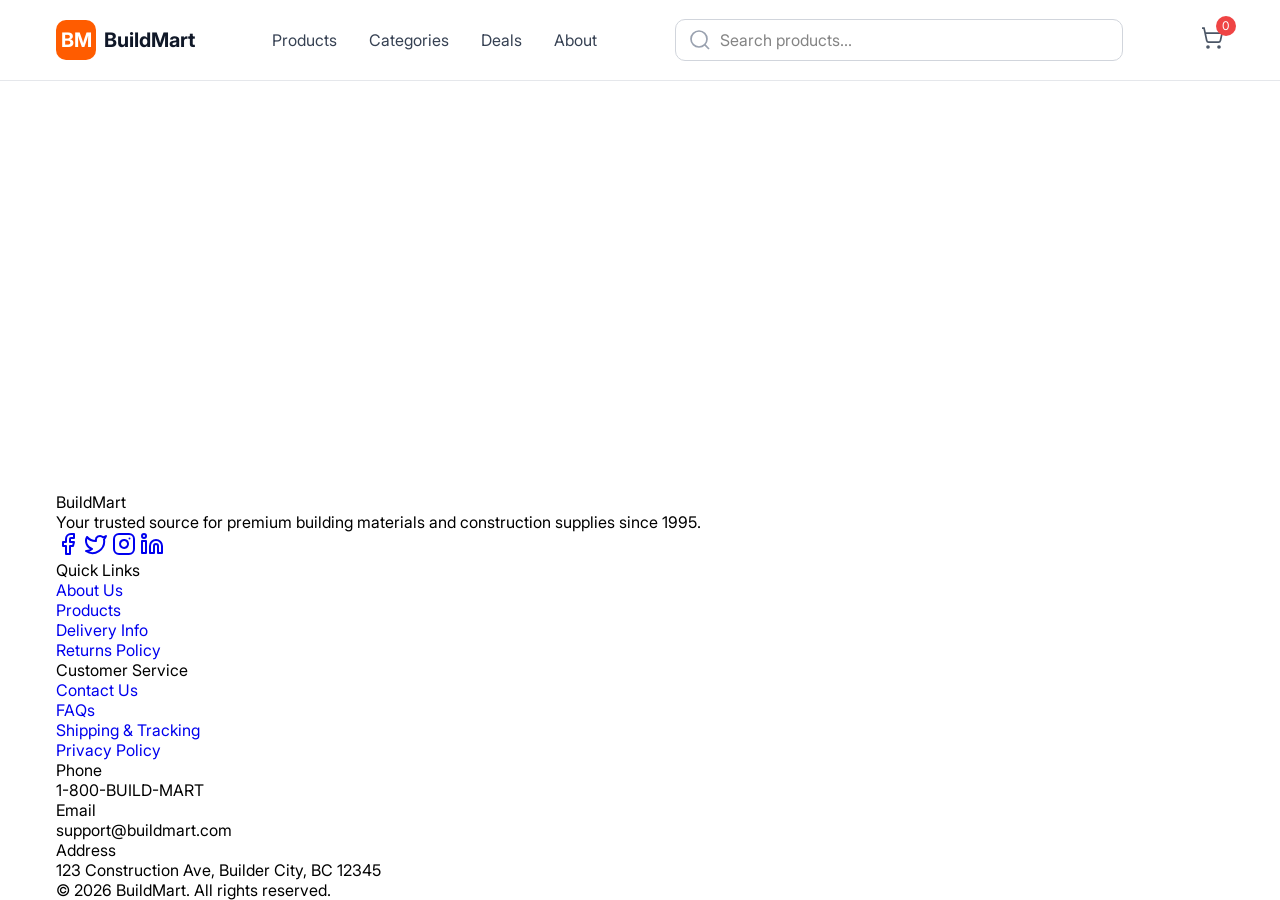
==== index.html @ 8eda160d "feat(footer): add navigation" ====
<!DOCTYPE html>
<html lang="en">
<head>
  <meta charset="UTF-8">
  <meta name="viewport" content="width=device-width, initial-scale=1.0">
  <title>BuildMart</title>
  <link rel="stylesheet" href="./css/main.css">
</head>
<body class="page-index">
  <header class="header">
    <div class="header__body container">
      <a
        class="header__logo"
        href="index.html"
        aria-label="Home"
        title="Home"
      >
        <div class="header-logo__mark">
          <span class="header-logo__mark-text">BM</span>
        </div>
        <span class="header-logo__text">BuildMart</span>
      </a>
      <nav class="header__menu" aria-label="Main">
        <ul class="header__menu-list">
          <li class="header__menu-item">
            <a href="index.html" class="header__menu-link">Products</a>
          </li>
          <li class="header__menu-item">
            <a href="index.html" class="header__menu-link">Categories</a>
          </li>
          <li class="header__menu-item">
            <a href="index.html" class="header__menu-link">Deals</a>
          </li>
          <li class="header__menu-item">
            <a href="index.html" class="header__menu-link">About</a>
          </li>
        </ul>
      </nav>
      <div class="header__search">
        <svg class="search__icon" fill="none" stroke="#99A1AF" stroke-width="1.67" aria-hidden="true">
            <circle cx="11" cy="11" r="8"></circle>
            <path d="m21 21-4.3-4.3"></path>
          </svg>
          <input
            type="search"
            class="search__input"
            placeholder="Search products..."
            aria-label="Search products"
          >
      </div>
      <div class="header__cart">
        <a href="cart.html" class="cart" aria-label="Shopping cart">
          <svg class="cart__icon" fill="none" stroke="#4A5565" stroke-width="1.67" aria-hidden="true">
          <circle cx="8" cy="21" r="1"></circle>
          <circle cx="19" cy="21" r="1"></circle>
          <path d="M2.05 2.05h2l2.66 12.42a2 2 0 0 0 2 1.58h9.78a2 2 0 0 0 1.95-1.57l1.65-7.43H5.12"></path>
        </svg>
        <span class="cart__badge" hidden aria-live="polite">0</span>
        </a>
      </div>
    </div>
  </header>
  <main class="container"></main>
  <footer class="footer">
    <div class="container">
      <div class="footer__top">
        <div class="footer-top__socials">
          <p class="footer-top__header">BuildMart</p>
          <p>Your trusted source for premium building materials and construction supplies since 1995.</p>
          <div class="footer-socials">
            <a href="#" class="footer-socials__link" aria-label="Facebook">
              <svg xmlns="http://www.w3.org/2000/svg" width="24" height="24" viewBox="0 0 24 24" fill="none" stroke="currentColor" stroke-width="2" stroke-linecap="round" stroke-linejoin="round">
                <path d="M18 2h-3a5 5 0 0 0-5 5v3H7v4h3v8h4v-8h3l1-4h-4V7a1 1 0 0 1 1-1h3z"></path>
              </svg>
            </a>
            <a href="#" class="footer-socials__link" aria-label="Twitter">
              <svg xmlns="http://www.w3.org/2000/svg" width="24" height="24" viewBox="0 0 24 24" fill="none" stroke="currentColor" stroke-width="2" stroke-linecap="round" stroke-linejoin="round">
                <path d="M22 4s-.7 2.1-2 3.4c1.6 10-9.4 17.3-18 11.6 2.2.1 4.4-.6 6-2C3 15.5.5 9.6 3 5c2.2 2.6 5.6 4.1 9 4-.9-4.2 4-6.6 7-3.8 1.1 0 3-1.2 3-1.2z"></path>
              </svg>
            </a>
            <a href="#" class="footer-socials__link" aria-label="Instagram">
              <svg xmlns="http://www.w3.org/2000/svg" width="24" height="24" viewBox="0 0 24 24" fill="none" stroke="currentColor" stroke-width="2" stroke-linecap="round" stroke-linejoin="round">
                <rect width="20" height="20" x="2" y="2" rx="5" ry="5"></rect>
                <path d="M16 11.37A4 4 0 1 1 12.63 8 4 4 0 0 1 16 11.37z"></path>
                <line x1="17.5" x2="17.51" y1="6.5" y2="6.5"></line>
              </svg>
            </a>
            <a href="#" class="footer-socials__link" aria-label="LinkedIn">
              <svg xmlns="http://www.w3.org/2000/svg" width="24" height="24" viewBox="0 0 24 24" fill="none" stroke="currentColor" stroke-width="2" stroke-linecap="round" stroke-linejoin="round">
                <path d="M16 8a6 6 0 0 1 6 6v7h-4v-7a2 2 0 0 0-2-2 2 2 0 0 0-2 2v7h-4v-7a6 6 0 0 1 6-6z"></path>
                <rect width="4" height="12" x="2" y="9"></rect>
                <circle cx="4" cy="4" r="2"></circle>
              </svg>
            </a>
          </div>
        </div>
        <div class="footer-top__menu">
          <p class="footer-top__header">Quick Links</p>
          <ul class="footer-top__menu-list">
            <li class="footer-top__menu-item">
              <a href="index.html" class="footer-top__menu-link">About Us</a>
            </li>
            <li class="footer-top__menu-item">
              <a href="index.html" class="footer-top__menu-link">Products</a>
            </li>
            <li class="footer-top__menu-item">
              <a href="index.html" class="footer-top__menu-link">Delivery Info</a>
            </li>
            <li class="footer-top__menu-item">
              <a href="index.html" class="footer-top__menu-link">Returns Policy</a>
            </li>
          </ul>
        </div>
        <div class="footer-top__menu">
          <p class="footer-top__header">Customer Service</p>
          <ul class="footer-top__menu-list">
            <li class="footer-top__menu-item">
              <a href="index.html" class="footer-top__menu-link">Contact Us</a>
            </li>
            <li class="footer-top__menu-item">
              <a href="index.html" class="footer-top__menu-link">FAQs</a>
            </li>
            <li class="footer-top__menu-item">
              <a href="index.html" class="footer-top__menu-link">Shipping & Tracking</a>
            </li>
            <li class="footer-top__menu-item">
              <a href="index.html" class="footer-top__menu-link">Privacy Policy</a>
            </li>
          </ul>
        </div>
      </div>
      <div class="footer__contacts">
        <div class="footer__contact">
          <p class="footer__contact-header">Phone</p>
          <p>1-800-BUILD-MART</p>
        </div>
        <div class="footer__contact">
          <p class="footer__contact-header">Email</p>
          <p>support@buildmart.com</p>
        </div>
        <div class="footer__contact">
          <p class="footer__contact-header">Address</p>
          <p>123 Construction Ave, Builder City, BC 12345</p>
        </div>
      </div>
      <div class="copyright">
        © 2026 BuildMart. All rights reserved.
      </div>
    </div>
  </footer>
</body>
</html>
---- css/main.css ----
@import "reset.css";
@import "variables.css";
@import "typography.css";
@import "global.css";
@import "header.css";
@import "components.css";
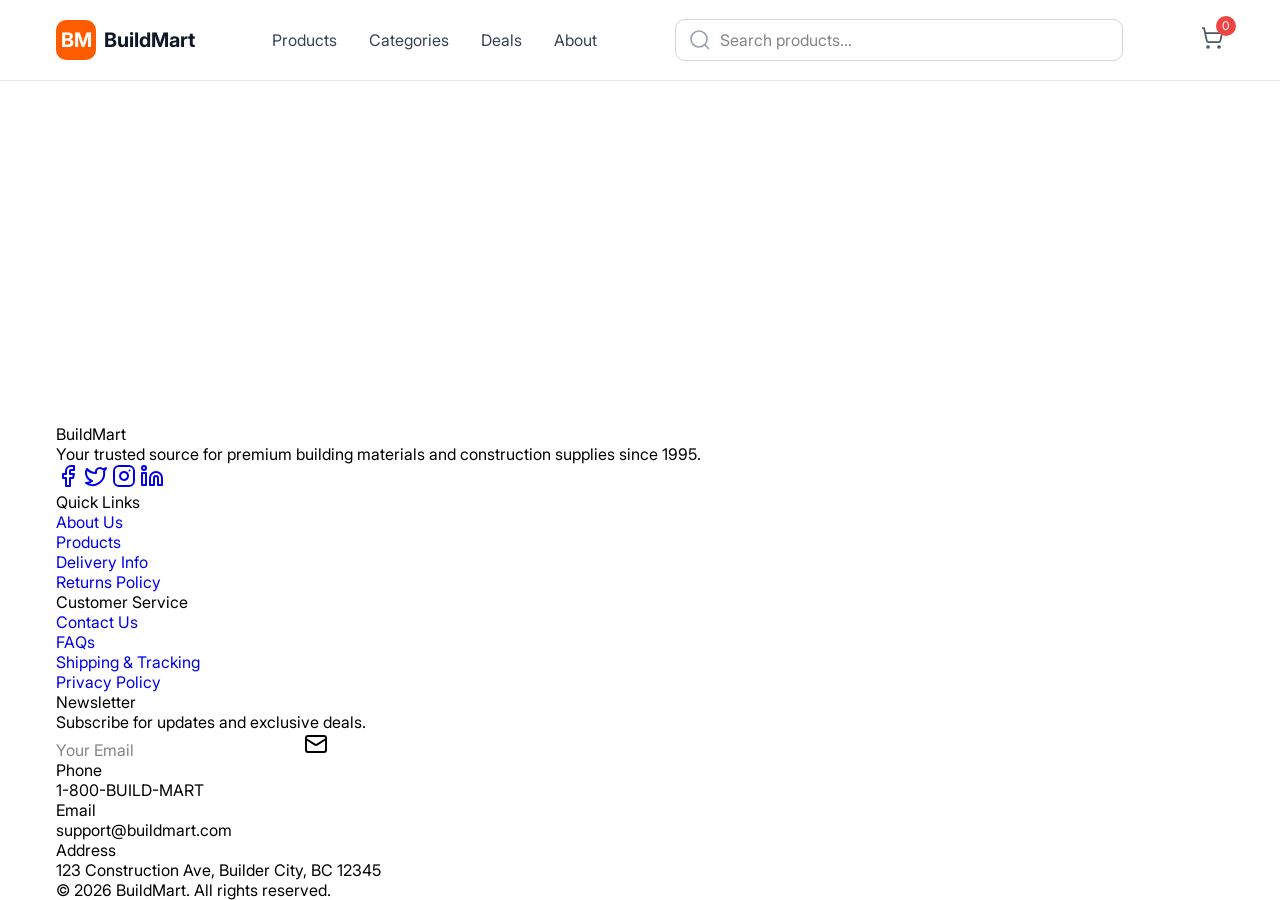
==== commit 12cc3c31: "feat(footer): add subscription form" ====
--- a/index.html
+++ b/index.html
@@ -128,6 +128,19 @@
             </li>
           </ul>
         </div>
+        <div class="footer-top__subscription">
+          <p class="footer-top__header">Newsletter</p>
+          <p>Subscribe for updates and exclusive deals.</p>
+          <form action="" class="subscription_form">
+            <input type="text" placeholder="Your Email" class="subscription-form__input">
+              <button type="submit" class="subscription-form__btn" aria-label="Subscribe">
+                  <svg xmlns="http://www.w3.org/2000/svg" width="24" height="24" viewBox="0 0 24 24" fill="none" stroke="currentColor" stroke-width="2" stroke-linecap="round" stroke-linejoin="round" class="lucide lucide-mail">
+                      <rect width="20" height="16" x="2" y="4" rx="2"></rect>
+                      <path d="m22 7-8.97 5.7a1.94 1.94 0 0 1-2.06 0L2 7"></path>
+                  </svg>
+              </button>
+          </form>
+        </div>
       </div>
       <div class="footer__contacts">
         <div class="footer__contact">
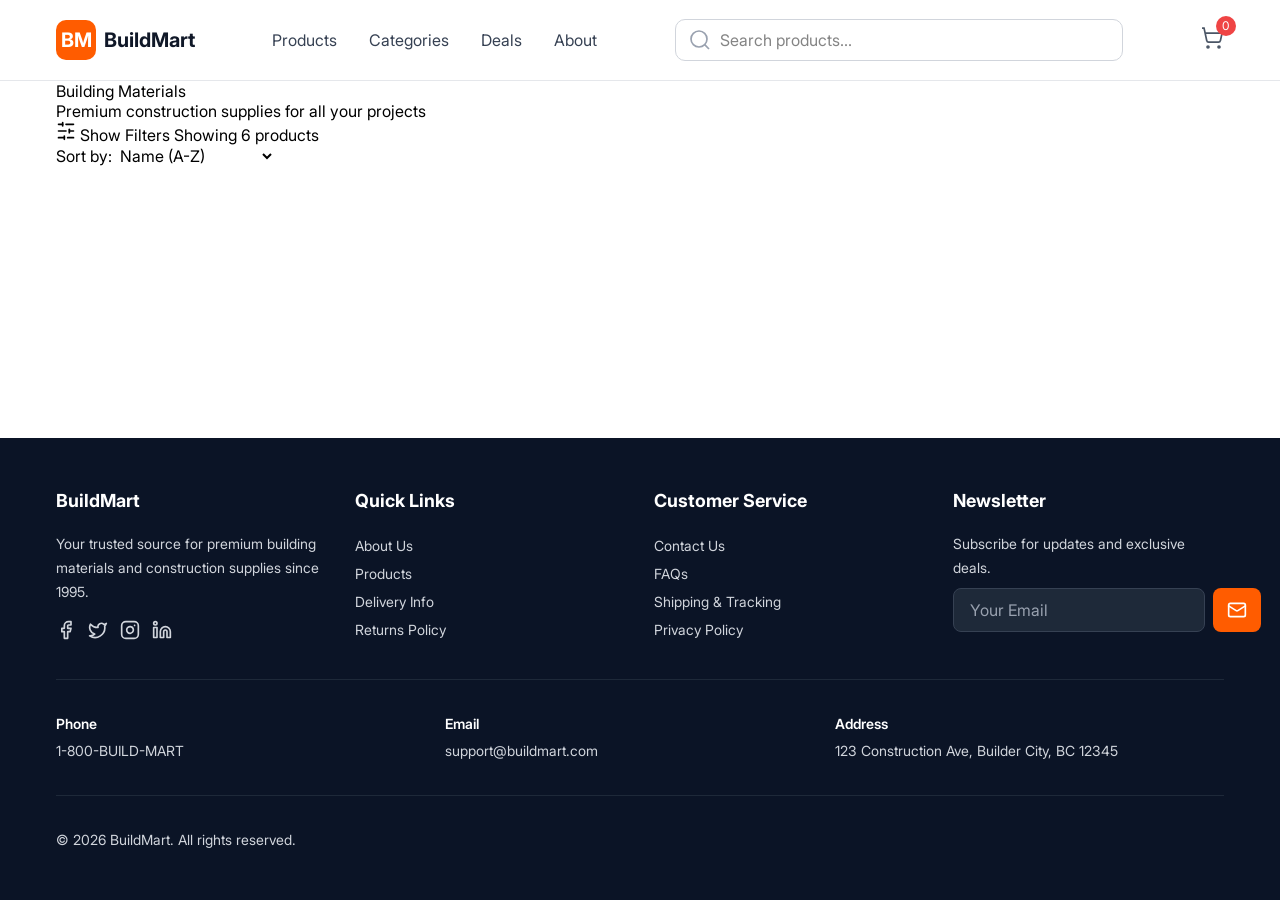
==== commit c3f3a297: "feat(main): add title, filters-sort and products container" ====
--- a/index.html
+++ b/index.html
@@ -60,7 +60,105 @@
       </div>
     </div>
   </header>
-  <main class="container"></main>
+  <main class="container">
+    <div class="main__header">
+      <h1 class="main__title">Building Materials</h1>
+      <p class="main__subtitle">Premium construction supplies for all your projects</p>
+    </div>
+    <div class="main__filters-sort">
+      <button
+        type="button"
+        class="filters-btn"
+        aria-expanded="false"
+        aria-controls="filters-panel"
+      >
+        <svg xmlns="http://www.w3.org/2000/svg" width="20" height="20" viewBox="0 0 24 24" fill="none" stroke="currentColor" stroke-width="2" stroke-linecap="round" stroke-linejoin="round" aria-hidden="true">
+          <line x1="3" x2="10" y1="20" y2="20"></line>
+          <line x1="14" x2="21" y1="20" y2="20"></line>
+          <line x1="3" x2="12" y1="12" y2="12"></line>
+          <line x1="16" x2="21" y1="12" y2="12"></line>
+          <line x1="3" x2="8" y1="4" y2="4"></line>
+          <line x1="12" x2="21" y1="4" y2="4"></line>
+          <line x1="10" x2="10" y1="18" y2="22"></line>
+          <line x1="16" x2="16" y1="10" y2="14"></line>
+          <line x1="8" x2="8" y1="2" y2="6"></line>
+        </svg>
+        <span class="filters-btn__label">Show Filters</span>
+      </button>
+      <span class="products-count">Showing 6 products</span>
+      <div class="sort-control">
+        <label class="sort-control__label" for="sort-select">Sort by:</label>
+        <select class="sort-control__select" id="sort-select">
+          <option value="name-asc">Name (A-Z)</option>
+          <option value="price-asc">Price (Low to High)</option>
+          <option value="price-desc">Price (High to Low)</option>
+        </select>
+      </div>
+    </div>
+    <div
+      id="filters-panel"
+      class="filters-panel"
+      role="region"
+      aria-label="Product filters"
+      hidden
+    >
+      <div class="filters-panel__grid">
+        <div class="filters-panel__col">
+          <h2 class="filters-panel__heading">Minimum Rating</h2>
+          <div class="filters-rating">
+            <label class="filters-rating__item">
+              <input type="checkbox" name="filter-rating" value="5" class="filters-rating__input">
+              <span>5+ Stars</span>
+            </label>
+            <label class="filters-rating__item">
+              <input type="checkbox" name="filter-rating" value="4" class="filters-rating__input">
+              <span>4+ Stars</span>
+            </label>
+            <label class="filters-rating__item">
+              <input type="checkbox" name="filter-rating" value="3" class="filters-rating__input">
+              <span>3+ Stars</span>
+            </label>
+          </div>
+        </div>
+        <div class="filters-panel__col filters-panel__col--price">
+          <h2 class="filters-panel__heading">Price Range</h2>
+          <div class="price-range" id="price-range">
+            <div class="price-range__rail" aria-hidden="true">
+              <span class="price-range__interval" id="price-range-interval"></span>
+            </div>
+            <input
+              type="range"
+              class="price-range__input price-range__input--min"
+              id="filter-price-min"
+              min="0"
+              max="400"
+              value="0"
+              step="1"
+              aria-label="Minimum price"
+            >
+            <input
+              type="range"
+              class="price-range__input price-range__input--max"
+              id="filter-price-max"
+              min="0"
+              max="400"
+              value="400"
+              step="1"
+              aria-label="Maximum price"
+            >
+          </div>
+          <div class="price-range__labels">
+            <span id="price-label-min">$0</span>
+            <span id="price-label-max">$400</span>
+          </div>
+          <div class="filters-panel__col-actions">
+            <button type="button" class="filters-clear" id="filters-clear">Clear All Filters</button>
+          </div>
+        </div>
+      </div>
+    </div>
+    <div class="main__products"></div>
+  </main>
   <footer class="footer">
     <div class="container">
       <div class="footer__top">
--- a/css/main.css
+++ b/css/main.css
@@ -3,4 +3,5 @@
 @import "typography.css";
 @import "global.css";
 @import "header.css";
+@import "footer.css";
 @import "components.css";
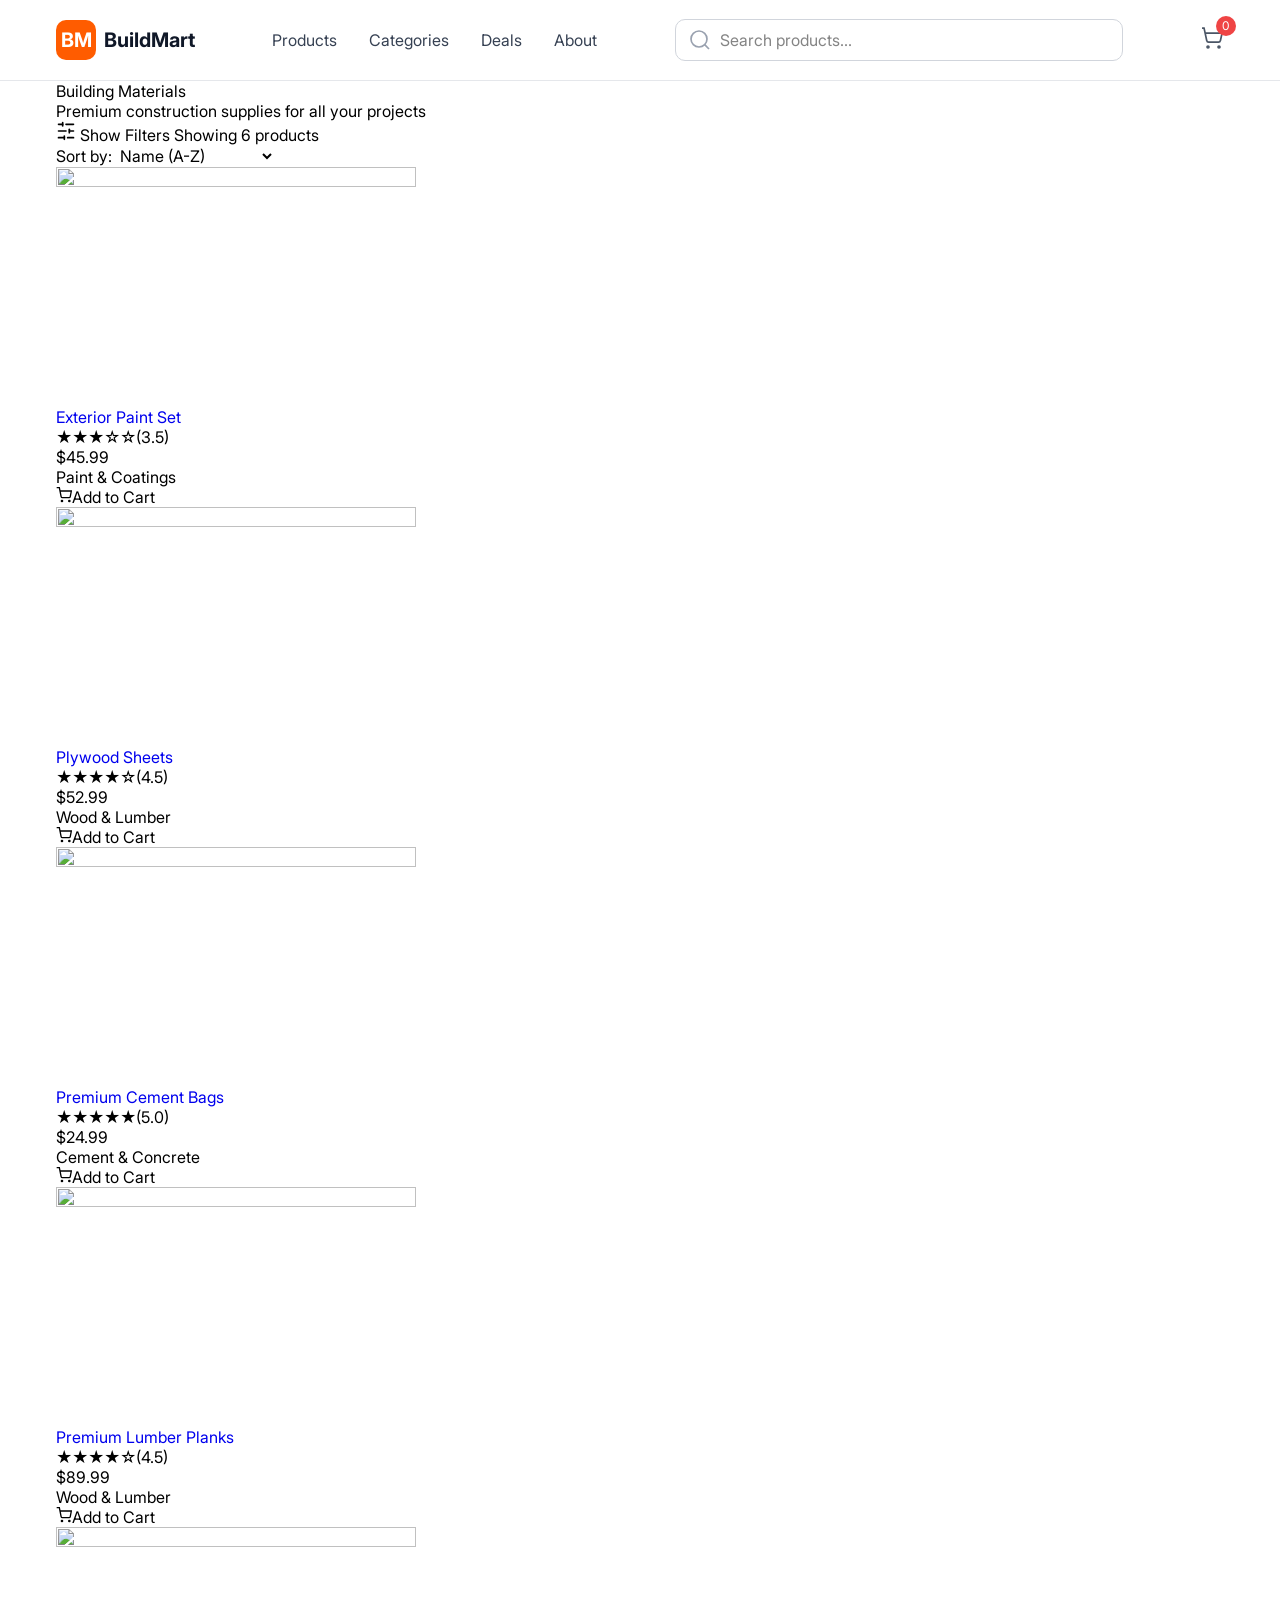
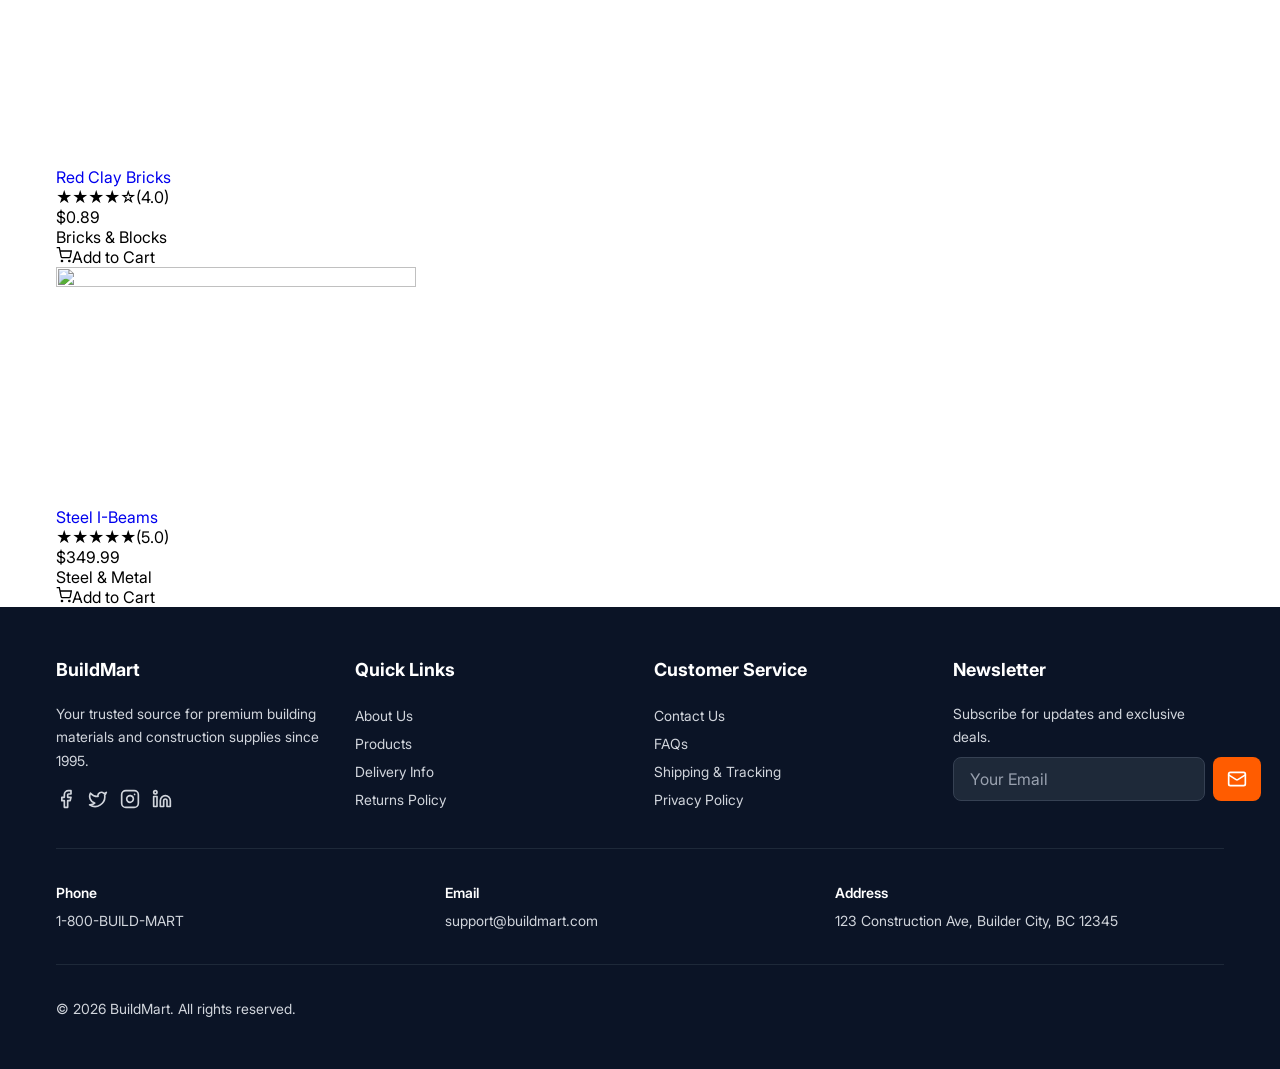
==== commit 56f48cd2: "feat: add product catalog rendering" ====
--- a/index.html
+++ b/index.html
@@ -5,6 +5,8 @@
   <meta name="viewport" content="width=device-width, initial-scale=1.0">
   <title>BuildMart</title>
   <link rel="stylesheet" href="./css/main.css">
+  <script src="./js/products-data.js" defer></script>
+  <script src="./js/main.js" defer></script>
 </head>
 <body class="page-index">
   <header class="header">
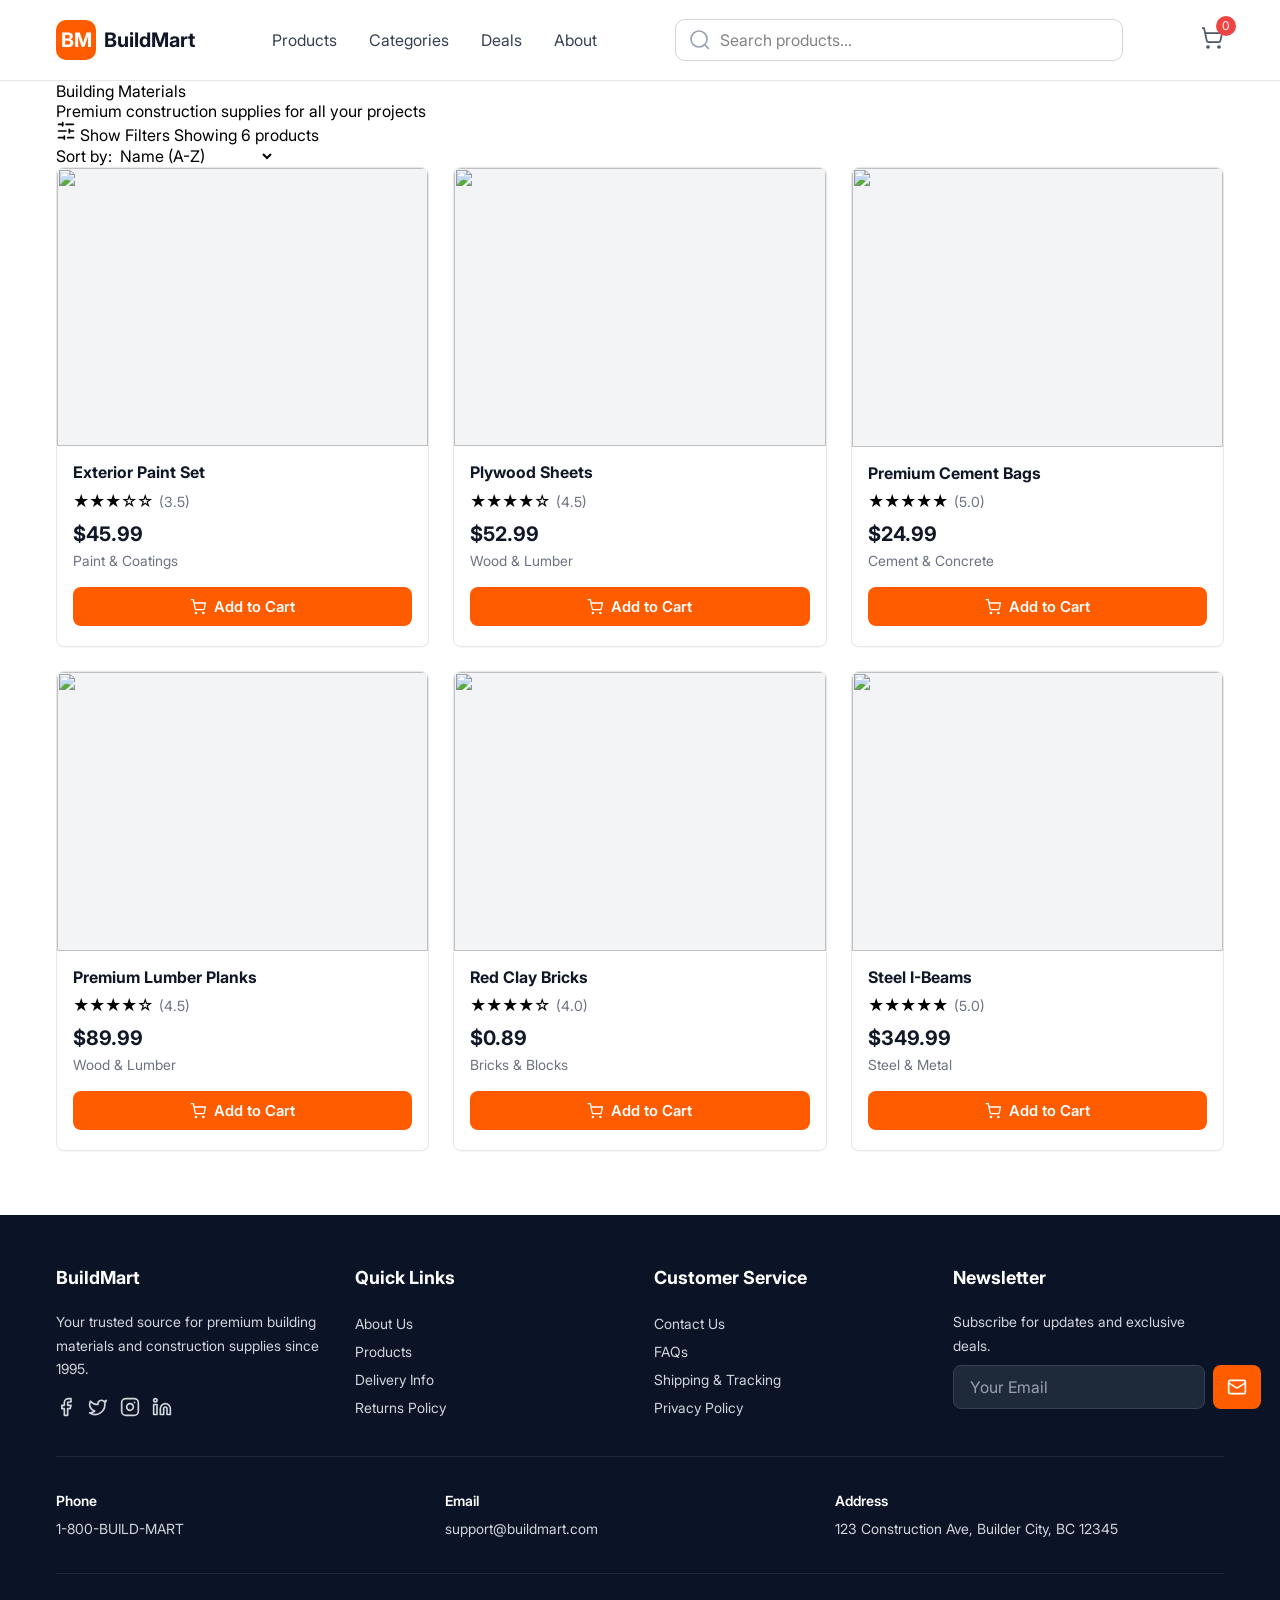
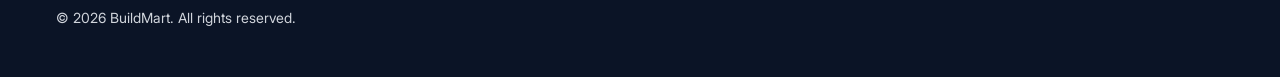
==== commit fb200b28: "feat: add catalog and product card styles" ====
--- a/index.html
+++ b/index.html
@@ -5,6 +5,7 @@
   <meta name="viewport" content="width=device-width, initial-scale=1.0">
   <title>BuildMart</title>
   <link rel="stylesheet" href="./css/main.css">
+  <link rel="stylesheet" href="./css/catalog.css">
   <script src="./js/products-data.js" defer></script>
   <script src="./js/main.js" defer></script>
 </head>
--- a/css/catalog.css
+++ b/css/catalog.css
@@ -0,0 +1,152 @@
+.main__products {
+    display: grid;
+    grid-template-columns: repeat(3, 1fr);
+    gap: 24px;
+    padding-bottom: 64px;
+}
+
+@media (max-width: 1100px) {
+    .main__products {
+        grid-template-columns: repeat(2, 1fr);
+    }
+}
+
+@media (max-width: 640px) {
+    .main__products {
+        grid-template-columns: 1fr;
+    }
+
+    .main__filters-sort {
+        flex-wrap: wrap;
+    }
+
+    .sort-control {
+        margin-left: 0;
+        width: 100%;
+    }
+}
+
+.product-card {
+    display: flex;
+    flex-direction: column;
+    border: 1px solid #e5e7eb;
+    border-radius: 8px;
+    background-color: #fff;
+    overflow: hidden;
+    box-shadow: 0 1px 2px rgb(15 23 42 / 0.04);
+}
+
+.product-card__media {
+    display: block;
+    aspect-ratio: 4 / 3;
+    overflow: hidden;
+    background-color: #f3f4f6;
+}
+
+.product-card__img {
+    width: 100%;
+    height: 100%;
+    object-fit: cover;
+    display: block;
+}
+
+.product-card__body {
+    padding: 16px 16px 20px;
+    display: flex;
+    flex-direction: column;
+    flex: 1;
+    gap: 6px;
+}
+
+.product-card__title {
+    margin: 0;
+    font-size: 16px;
+    font-weight: 700;
+    color: #101828;
+    line-height: 1.35;
+}
+
+.product-card__title a {
+    color: inherit;
+    text-decoration: none;
+}
+
+.product-card__title a:hover {
+    color: var(--color-primary);
+}
+
+.product-card__rating-row {
+    display: flex;
+    align-items: center;
+    gap: 6px;
+    min-height: 22px;
+}
+
+.product-card__stars {
+    display: inline-flex;
+    gap: 2px;
+    line-height: 1;
+    font-size: 15px;
+    letter-spacing: 0;
+}
+
+.product-card__star {
+    color: #e5e7eb;
+}
+
+.product-card__star--on {
+    color: #fbbf24;
+}
+
+.product-card__star--half {
+    background: linear-gradient(90deg, #fbbf24 50%, #e5e7eb 50%);
+    -webkit-background-clip: text;
+    background-clip: text;
+    -webkit-text-fill-color: transparent;
+    color: #e5e7eb;
+}
+
+.product-card__rating-num {
+    font-size: 14px;
+    color: var(--color-text-muted);
+}
+
+.product-card__price {
+    margin: 4px 0 0;
+    font-size: 20px;
+    font-weight: 700;
+    color: #101828;
+}
+
+.product-card__category {
+    margin: 0 0 12px;
+    font-size: 14px;
+    color: var(--color-text-muted);
+}
+
+.product-card__add {
+    margin-top: auto;
+    display: flex;
+    align-items: center;
+    justify-content: center;
+    gap: 8px;
+    width: 100%;
+    padding: 10px 16px;
+    font-family: inherit;
+    font-size: 15px;
+    font-weight: 600;
+    color: #fff;
+    background-color: var(--color-primary);
+    border: none;
+    border-radius: 8px;
+    cursor: pointer;
+    transition: background-color 0.2s;
+}
+
+.product-card__add:hover {
+    background-color: var(--color-primary-hover);
+}
+
+.product-card__cart-icon {
+    flex-shrink: 0;
+}
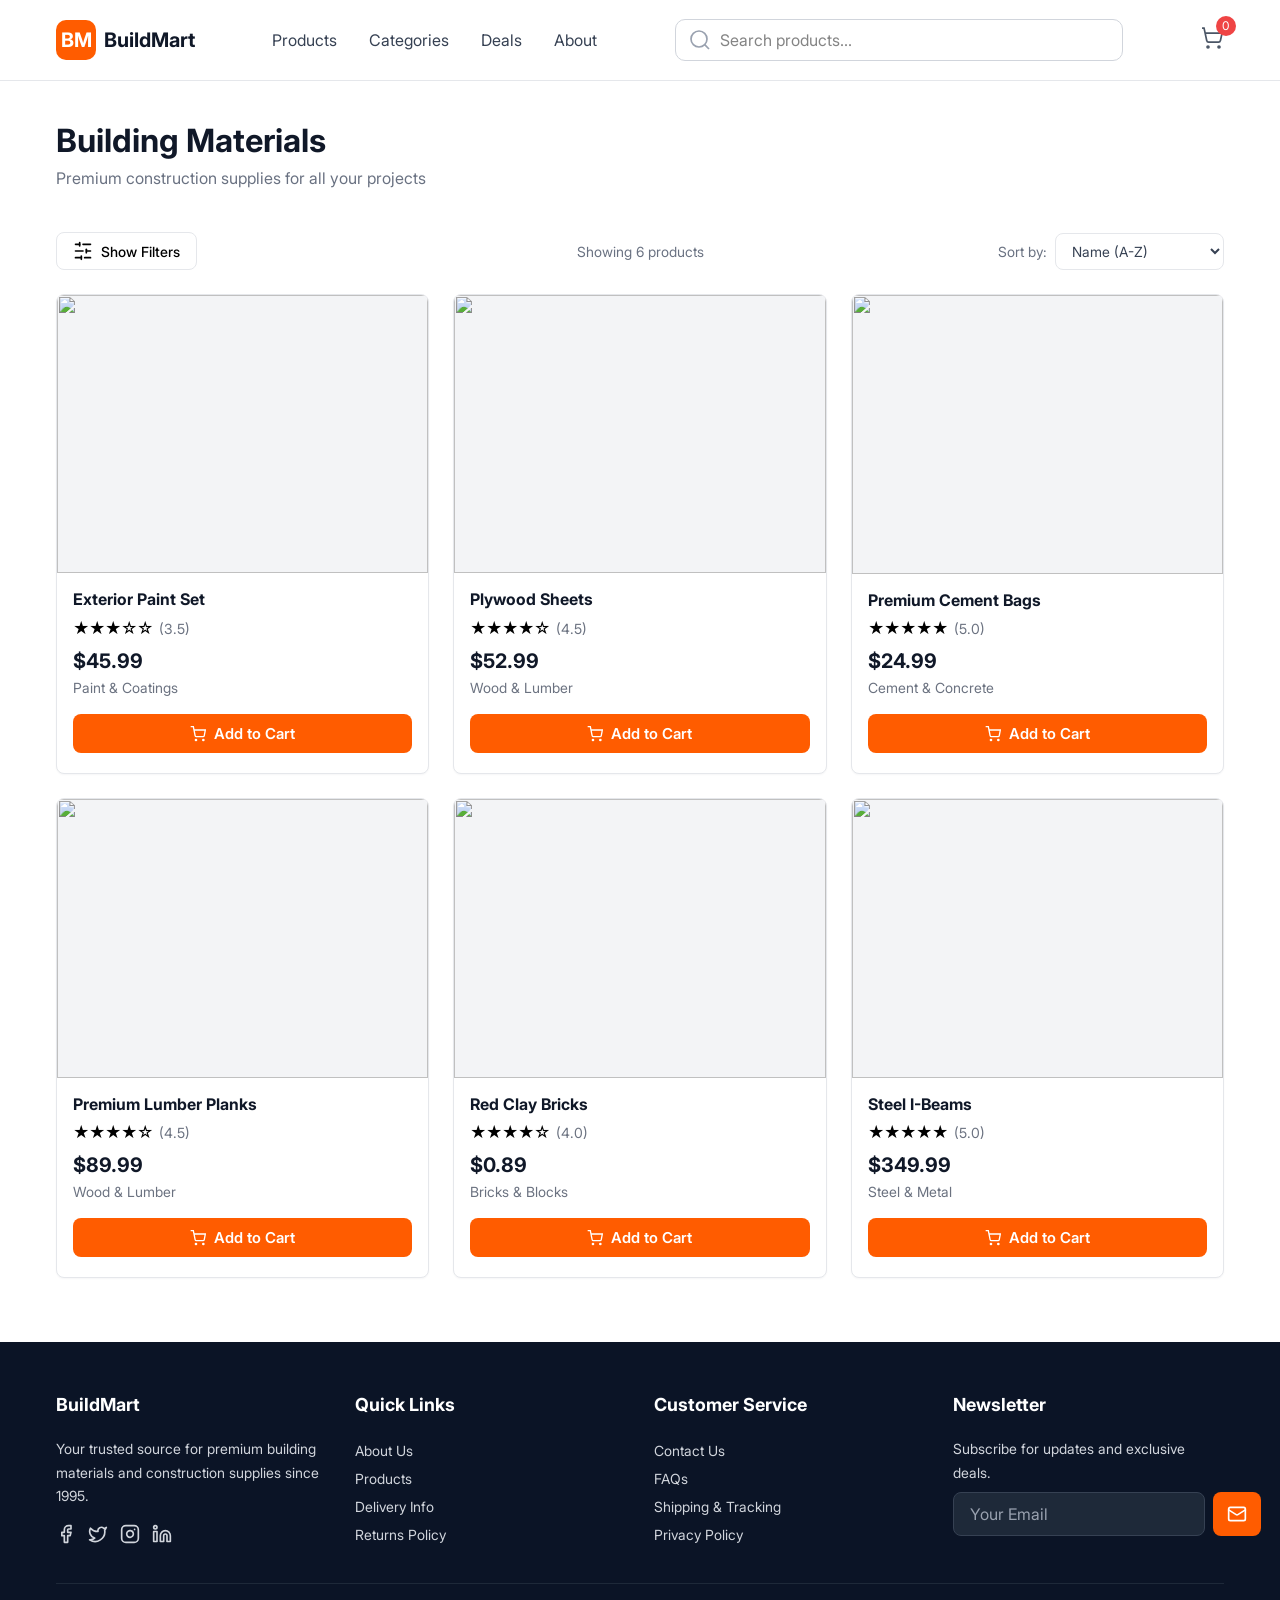
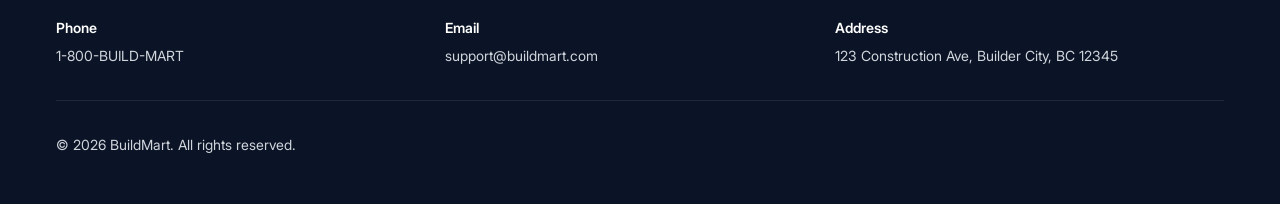
==== commit 35321fad: "fix(index): load catalog styles via main.css bundle Made-with: Cursor" ====
--- a/index.html
+++ b/index.html
@@ -5,7 +5,6 @@
   <meta name="viewport" content="width=device-width, initial-scale=1.0">
   <title>BuildMart</title>
   <link rel="stylesheet" href="./css/main.css">
-  <link rel="stylesheet" href="./css/catalog.css">
   <script src="./js/products-data.js" defer></script>
   <script src="./js/main.js" defer></script>
 </head>
--- a/css/main.css
+++ b/css/main.css
@@ -5,3 +5,7 @@
 @import "header.css";
 @import "footer.css";
 @import "components.css";
+@import "toast.css";
+@import "catalog.css";
+@import "product.css";
+@import "cart.css";
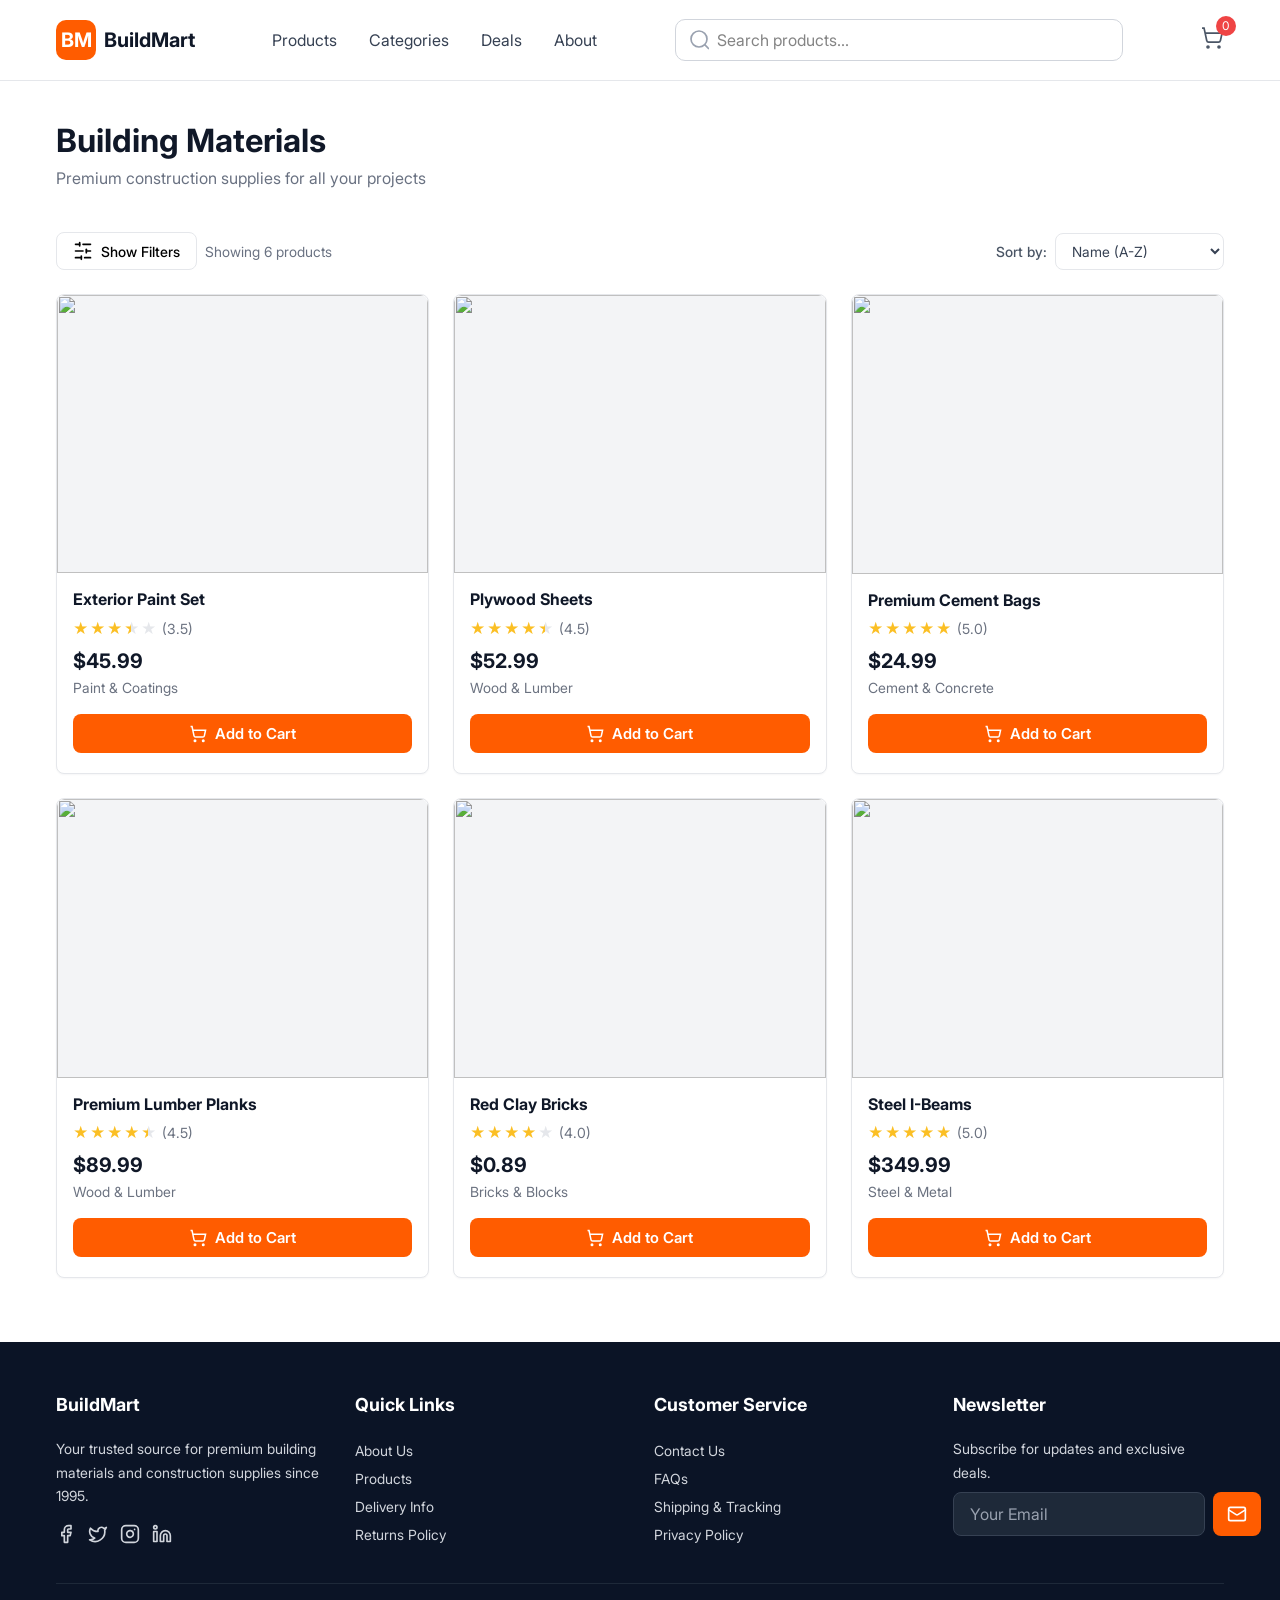
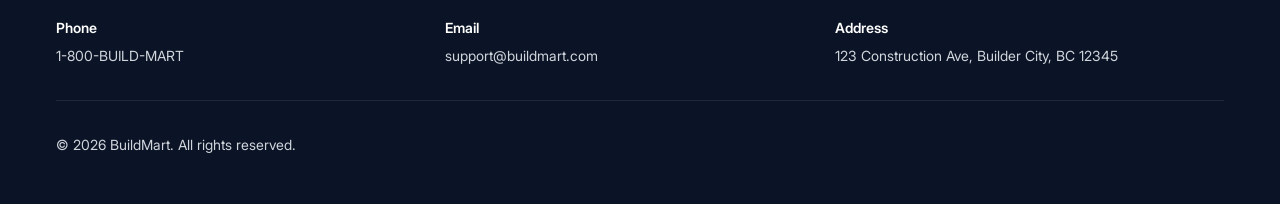
==== commit 10fec87a: "fix(catalog): fix filters styles" ====
--- a/index.html
+++ b/index.html
@@ -68,7 +68,8 @@
       <p class="main__subtitle">Premium construction supplies for all your projects</p>
     </div>
     <div class="main__filters-sort">
-      <button
+      <div class="filters">
+        <button
         type="button"
         class="filters-btn"
         aria-expanded="false"
@@ -88,6 +89,7 @@
         <span class="filters-btn__label">Show Filters</span>
       </button>
       <span class="products-count">Showing 6 products</span>
+      </div>
       <div class="sort-control">
         <label class="sort-control__label" for="sort-select">Sort by:</label>
         <select class="sort-control__select" id="sort-select">
@@ -153,10 +155,10 @@
             <span id="price-label-min">$0</span>
             <span id="price-label-max">$400</span>
           </div>
-          <div class="filters-panel__col-actions">
+        </div>
+        <div class="filters-panel__col-actions">
             <button type="button" class="filters-clear" id="filters-clear">Clear All Filters</button>
           </div>
-        </div>
       </div>
     </div>
     <div class="main__products"></div>
